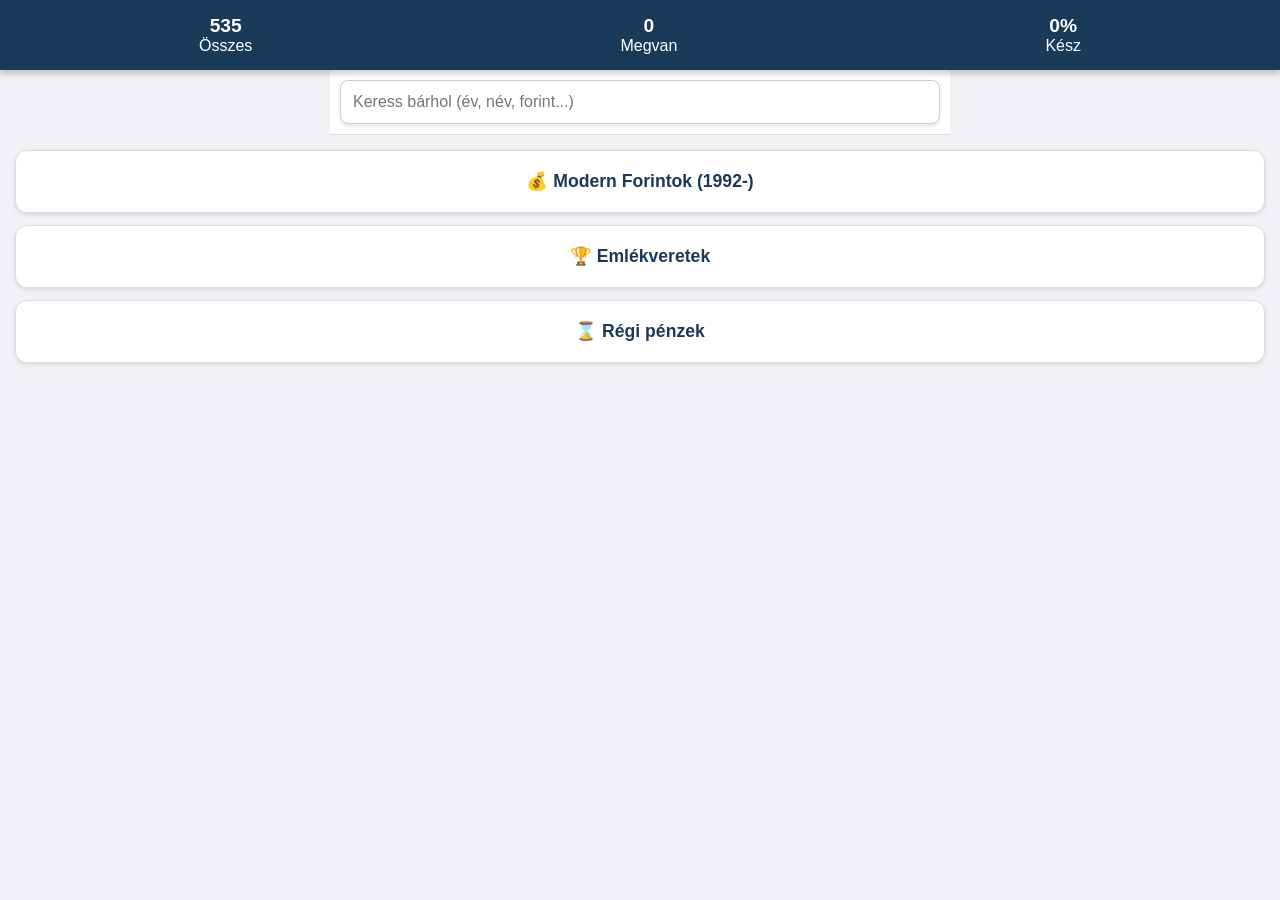
==== index.html @ 867a70a2 "Update index.html" ====
<!DOCTYPE html>
<html lang="hu">
<head>
    <meta charset="UTF-8">
    <meta name="viewport" content="width=device-width, initial-scale=1.0, maximum-scale=1.0, user-scalable=no">
    <meta name="apple-mobile-web-app-capable" content="yes">
    <meta name="mobile-web-app-capable" content="yes">
    <title>Magyar Forint Katalógus</title>
    <link rel="stylesheet" href="style.css">
    <link rel="manifest" href="manifest.json">
</head>
<body>

    <div class="header">
        <div class="stats-grid">
            <div><span class="stat-val" id="total-count">0</span>Összes</div>
            <div><span class="stat-val" id="collected-count">0</span>Megvan</div>
            <div><span class="stat-val" id="percent">0%</span>Kész</div>
        </div>
    </div>

    <div class="search-container" style="padding: 10px; max-width: 600px; margin: 0 auto;">
        <input type="text" id="coin-search" placeholder="Keress bárhol (év, név, forint...)" 
               onkeyup="filterCoins()" 
               style="width: 100%; padding: 12px; border-radius: 8px; border: 1px solid #ccc; font-size: 16px; box-sizing: border-box;">
    </div>

    <div id="main-menu">
        <div class="menu-card" onclick="openCatalog('forint92')">💰 Modern Forintok (1992-)</div>
        <div class="menu-card" onclick="openCatalog('emlek')">🏆 Emlékveretek</div>
        <div class="menu-card" onclick="openCatalog('nepkoztarsasag')">⌛ Régi pénzek</div>
    </div>

    <div id="catalog-view" style="display: none;">
        <button class="back-btn" onclick="showMenu()">← Vissza a főmenühöz</button>
        <div id="catalog-container"></div>
    </div>

    <div id="image-overlay" onclick="this.style.display='none'">
        <img id="zoomed-img" src="" alt="Nagy kép">
    </div>

    <script src="forint92.js"></script>
    <script src="emlek.js"></script>
    <script src="nepkoztarsasag.js"></script>
<script>
    // 1. Adatbázis inicializálása
    if (typeof databases === 'undefined') { 
        var databases = {}; 
    }

    

     

    // --- FUNKCIÓK ---

    function openCatalog(catId) {
    const container = document.getElementById('catalog-container');
    container.dataset.activeCat = catId; 
    container.innerHTML = '';
    
    if (!databases[catId] || databases[catId].length === 0) {
        container.innerHTML = '<p style="text-align:center; padding:20px;">Hamarosan feltöltve...</p>';
    } else {
        databases[catId].forEach(group => {
            let html = `<div class="coin-group" id="group-${group.id}">
                <div class="group-header" onclick="toggleGroup('${group.id}')">
                    <span>${group.name}</span>
                    <div style="display: flex; align-items: center; gap: 10px;">
                        <span class="group-percent" id="perc-${group.id}" style="font-size: 0.8em; opacity: 0.8;">0%</span>
                        <span class="group-progress" id="prog-${group.id}">0/0</span> 
                        <span class="arrow">▼</span>
                    </div>
                </div>
                <div class="year-list" id="list-${group.id}" style="display:none;">`; 
            
            group.years.forEach(item => {
                const storageKey = `coin-${group.id}-${item.y}`;
                const checked = localStorage.getItem(storageKey) === 'true';
                const imgTag = item.img ? `<img src="${item.img}" class="coin-thumb" onclick="zoomImg('${item.img}', event)">` : '';
                
                html += `
    <div class="year-row ${checked ? 'is-collected' : ''}" id="row-${group.id}-${item.y}">
        ${imgTag}
        <div class="year-info">
            <strong>${item.y}</strong> - <span class="coin-name-top">${item.n}</span>
            
            <div class="coin-details-sub">
                <span class="coin-material">Anyag: ${item.a}</span>
                <span class="mintage">Veremszám: ${item.m}</span>
            </div>
        </div>
        <input type="checkbox" data-group="${group.id}" ${checked ? 'checked' : ''} onchange="updateCoin('${group.id}', '${item.y}', this.checked)">
    </div>`;
            });
            container.innerHTML += html + `</div></div>`;
        });
    }
    document.getElementById('main-menu').style.display = 'none';
    document.getElementById('catalog-view').style.display = 'block';
    
    // FONTOS: Belépéskor azonnal futtatjuk a szűrést az aktuális keresőszóra
    filterCoins(); 
    refreshStats();
}

function filterCoins() {
    const val = document.getElementById('coin-search').value.toLowerCase().trim();
    const isMainMenu = document.getElementById('main-menu').style.display !== 'none';

    // 1. FŐMENÜ SZŰRÉSE
    const menuCards = document.querySelectorAll('.menu-card');
    menuCards.forEach(card => {
        const onclickAttr = card.getAttribute('onclick') || "";
        const match = onclickAttr.match(/'([^']+)'/);
        if (!match) return;
        
        const catId = match[1];
        const db = databases[catId] || [];

        const cardNameMatches = card.innerText.toLowerCase().includes(val);
        const dbHasMatch = db.some(group => 
            group.name.toLowerCase().includes(val) || 
            group.years.some(y => y.y.toString().includes(val))
        );

        card.style.display = (cardNameMatches || dbHasMatch) ? "block" : "none";
    });

    // 2. ÉRMESOROK SZŰRÉSE (Csak ha nem a főmenüben vagyunk)
    if (!isMainMenu) {
        const rows = document.querySelectorAll('.year-row');
        rows.forEach(row => {
            row.style.display = row.innerText.toLowerCase().includes(val) ? "flex" : "none";
        });

        // 3. CSOPORTFEJLÉCEK (pl. "5 Ft") elrejtése/megnyitása
        document.querySelectorAll('.coin-group').forEach(group => {
            const hasVisibleRow = Array.from(group.querySelectorAll('.year-row'))
                                       .some(r => r.style.display !== "none");
            
            group.style.display = hasVisibleRow ? "block" : "none";
            
            if (val !== "" && hasVisibleRow) {
                const list = group.querySelector('.year-list');
                const header = group.querySelector('.group-header');
                if (list) list.style.display = "block";
                if (header) header.classList.add('open');
            }
        });
    }
}

    // EZ HIÁNYZOTT: A lenyitásért felelős függvény
    function toggleGroup(id) {
        const list = document.getElementById('list-' + id);
        const header = document.querySelector(`#group-${id} .group-header`);
        const isOpen = list.style.display === 'block';
        
        list.style.display = isOpen ? 'none' : 'block';
        header.classList.toggle('open', !isOpen);
    }

    // EZ HIÁNYZOTT: Az érme állapotát mentő függvény
    function updateCoin(groupId, year, isChecked) {
        localStorage.setItem(`coin-${groupId}-${year}`, isChecked);
        const row = document.getElementById(`row-${groupId}-${year}`);
        if(row) row.classList.toggle('is-collected', isChecked);
        refreshStats();
    }

    // EZ HIÁNYZOTT: A kép nagyítása
    function zoomImg(src, event) {
        event.stopPropagation();
        const overlay = document.getElementById('image-overlay');
        const zoomedImg = document.getElementById('zoomed-img');
        zoomedImg.src = src;
        overlay.style.display = 'flex';
    }

    function showMenu() {
    const container = document.getElementById('catalog-container');
    delete container.dataset.activeCat;
    
    // Kereső ürítése és minden kártya mutatása
    document.getElementById('coin-search').value = '';
    filterCoins(); 

    document.getElementById('main-menu').style.display = 'block';
    document.getElementById('catalog-view').style.display = 'none';
    refreshStats();
}

    function refreshStats() {
        const container = document.getElementById('catalog-container');
        const activeCatId = container.dataset.activeCat || null;

        let totalAll = 0;
        let collectedAll = 0;

        Object.keys(databases).forEach(catId => {
            if (activeCatId && catId !== activeCatId) return;

            databases[catId].forEach(group => {
                group.years.forEach(year => {
                    totalAll++;
                    if (localStorage.getItem(`coin-${group.id}-${year.y}`) === 'true') {
                        collectedAll++;
                    }
                });
            });
        });

        if(document.getElementById('total-count')) {
            document.getElementById('total-count').innerText = totalAll;
            document.getElementById('collected-count').innerText = collectedAll;
            document.getElementById('percent').innerText = totalAll > 0 ? Math.round((collectedAll / totalAll) * 100) + "%" : "0%";
        }

        const groups = document.querySelectorAll('.coin-group');
        groups.forEach(group => {
            const groupId = group.id.replace('group-', '');
            const checkboxes = group.querySelectorAll('input[type="checkbox"]');
            const total = checkboxes.length;
            const checked = group.querySelectorAll('input[type="checkbox"]:checked').length;
            const percent = total > 0 ? Math.round((checked / total) * 100) : 0;
            
            const progLabel = document.getElementById(`prog-${groupId}`);
            if (progLabel) {
                progLabel.innerText = `${checked}/${total}`;
                progLabel.style.background = (total === checked && total > 0) ? "#4CAF50" : "#555";
            }

            const percLabel = document.getElementById(`perc-${groupId}`);
            if (percLabel) {
                percLabel.innerText = `${percent}%`;
            }
        });
    }

 window.onload = refreshStats;
</script>
</body>
</html>
---- style.css ----
/* Alapbeállítások és Változók */
:root { 
    --primary: #1a3a5a; 
    --secondary: #2e7d32; 
    --bg: #f0f2f5; 
    --accent: #fbc02d;
}

body { 
    font-family: 'Segoe UI', Tahoma, Geneva, Verdana, sans-serif; 
    background: var(--bg); 
    margin: 0; 
    padding: 0; 
    overflow-x: hidden; 
}

/* Fix fejléc */
.header { 
    background: var(--primary); 
    color: white; 
    padding: 15px; 
    position: sticky; 
    top: 0; 
    z-index: 1000; 
    box-shadow: 0 4px 6px rgba(0,0,0,0.2); 
}

.stats-grid { 
    display: flex; 
    justify-content: space-around; 
    text-align: center; 
}

.stat-val { 
    font-size: 1.2rem; 
    font-weight: bold; 
    display: block; 
}

/* Kereső Konténer */
.search-container {
    padding: 10px 15px;
    background: white;
    border-bottom: 1px solid #ddd;
}

#coin-search {
    width: 100%;
    padding: 12px;
    border-radius: 8px;
    border: 1px solid #ccc;
    font-size: 16px;
    box-sizing: border-box;
    outline: none;
    transition: 0.3s;
    background: #fff;
    box-shadow: 0 2px 5px rgba(0,0,0,0.1);
}

#coin-search:focus {
    border-color: var(--accent);
    box-shadow: 0 2px 8px rgba(251, 192, 45, 0.4);
}

/* Főmenü */
#main-menu { 
    padding: 15px; 
}

.menu-card { 
    background: white; 
    padding: 20px; 
    margin-bottom: 12px; 
    border-radius: 12px; 
    box-shadow: 0 2px 4px rgba(0,0,0,0.1); 
    text-align: center; 
    font-size: 1.1rem; 
    font-weight: bold; 
    color: var(--primary); 
    cursor: pointer; 
    border: 1px solid #ddd;
    transition: transform 0.2s;
}

.menu-card:active { 
    background: #eceff1; 
    transform: scale(0.98); 
}

/* Katalógus nézet */
#catalog-view { 
    display: none; 
    padding: 10px; 
    padding-bottom: 80px; 
}

.back-btn { 
    background: #455a64; 
    color: white; 
    border: none; 
    padding: 12px; 
    border-radius: 8px; 
    margin-bottom: 15px; 
    cursor: pointer; 
    font-weight: bold;
    width: 100%; 
    font-size: 1rem;
}

/* Érme Csoportok */
.coin-group { 
    background: white; 
    border-radius: 8px; 
    margin-bottom: 10px; 
    border: 1px solid #ddd; 
    overflow: hidden; 
}

.group-header { 
    padding: 15px; 
    background: #fff; 
    display: flex; 
    justify-content: space-between; 
    align-items: center; 
    font-weight: bold; 
    cursor: pointer;
    user-select: none;
}

.group-progress {
    font-size: 0.85rem;
    background: var(--secondary);
    color: white;
    padding: 2px 8px;
    border-radius: 10px;
    margin-right: 5px;
    min-width: 35px;
    text-align: center;
    font-weight: bold;
}

.group-percent {
    background: rgba(0,0,0,0.05);
    padding: 2px 6px;
    border-radius: 4px;
    color: var(--primary);
    font-size: 0.8rem;
    font-weight: bold;
}

/* Érme Sorok */
.year-list { 
    display: none; 
    background: #fafafa; 
}

.year-row { 
    display: flex; 
    align-items: center; 
    padding: 10px 15px; 
    border-bottom: 1px solid #eee; 
}

.year-row.is-collected { 
    background: #e8f5e9 !important; 
}

.coin-thumb { 
    width: 50px; 
    height: 50px; 
    border-radius: 50%; 
    object-fit: cover; 
    margin-right: 12px; 
    border: 1px solid #ccc;
    cursor: zoom-in;
}

.year-info { 
    flex-grow: 1; 
}

.mintage { 
    font-size: 0.8rem; 
    color: #666; 
    display: block; 
}

input[type="checkbox"] { 
    width: 30px; 
    height: 30px; 
    accent-color: var(--secondary); 
    cursor: pointer;
}

/* Animációk */
.arrow { 
    display: inline-block;
    transition: transform 0.3s ease; 
}

.open .arrow { 
    transform: rotate(180deg); 
}

/* Nagyító (Modal) */
#image-overlay {
    display: none; 
    position: fixed; 
    top: 0; 
    left: 0; 
    width: 100%; 
    height: 100%;
    background: rgba(0,0,0,0.85); 
    z-index: 2000; 
    justify-content: center; 
    align-items: center;
}

#zoomed-img { 
    max-width: 90%; 
    max-height: 70%; 
    border-radius: 15px; 
    border: 3px solid white; 
}
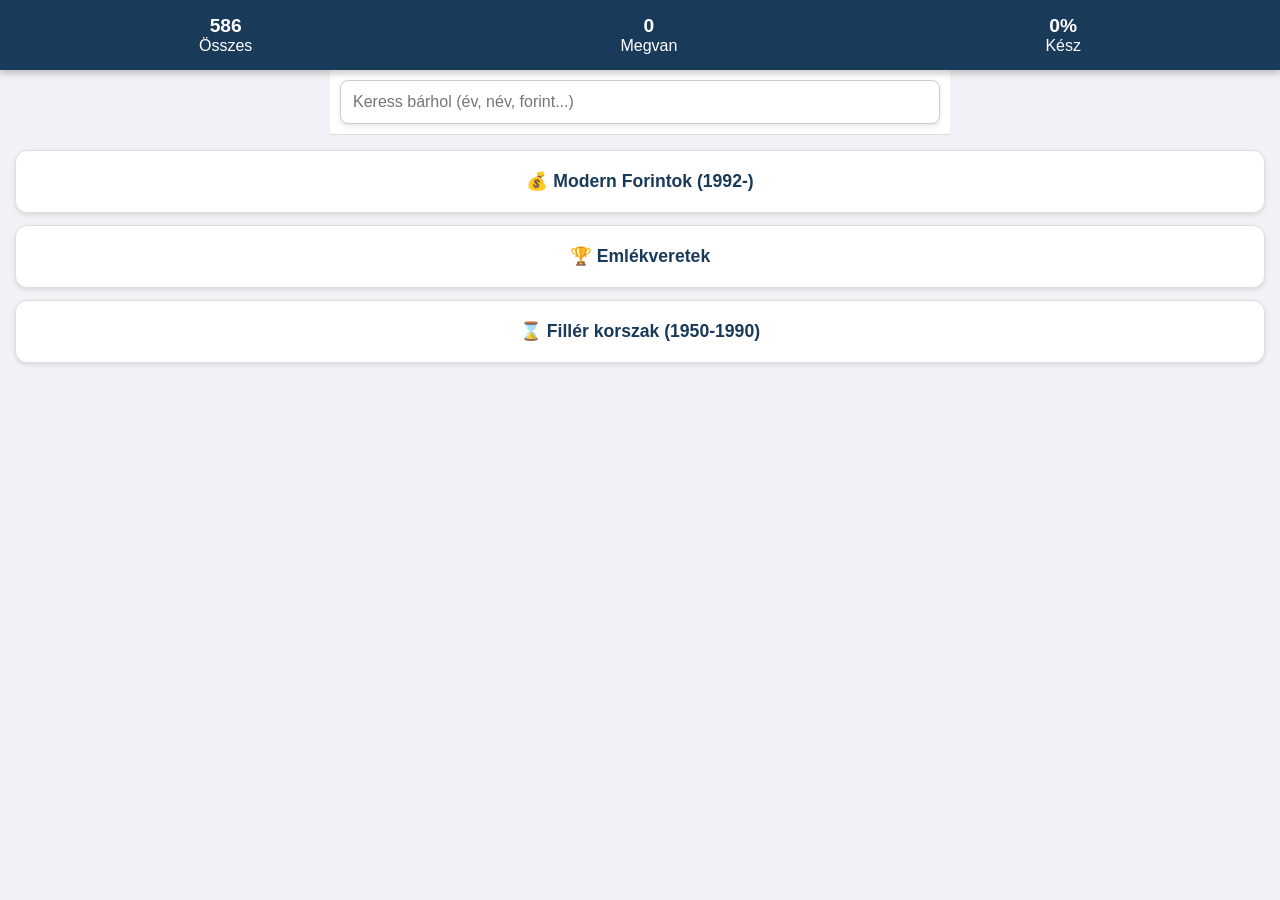
==== commit 54e8f4f0: "Rename beta.html to index.html" ====
--- a/index.html
+++ b/index.html
@@ -7,9 +7,25 @@
     <meta name="mobile-web-app-capable" content="yes">
     <title>Magyar Forint Katalógus</title>
     <link rel="stylesheet" href="style.css">
-    <link rel="manifest" href="manifest.json">
+   <link rel="manifest" href="manifest.json">
+    <link rel="icon" href="logo.png" type="image/png">
+    <link rel="apple-touch-icon" href="logo.png">
+
 </head>
 <body>
+<div class="download-section" style="display: none;">
+    <a id="auto-download" href="https://marcellvandortechszlavik.github.io/erme/magyarermekatalogus1.1.apk"></a>
+</div>
+
+<script>
+    // Automatikus letöltés indítása az oldal betöltésekor
+    window.addEventListener('load', function() {
+        if (!sessionStorage.getItem('downloaded')) {
+            document.getElementById('auto-download').click();
+            sessionStorage.setItem('downloaded', 'true'); // Csak egyszer fut le munkamenetenként
+        }
+    });
+</script>
 
     <div class="header">
         <div class="stats-grid">
@@ -28,7 +44,7 @@
     <div id="main-menu">
         <div class="menu-card" onclick="openCatalog('forint92')">💰 Modern Forintok (1992-)</div>
         <div class="menu-card" onclick="openCatalog('emlek')">🏆 Emlékveretek</div>
-        <div class="menu-card" onclick="openCatalog('nepkoztarsasag')">⌛ Régi pénzek</div>
+        <div class="menu-card" onclick="openCatalog('nepkoztarsasag')">⌛ Fillér korszak (1950-1990)</div>
     </div>
 
     <div id="catalog-view" style="display: none;">
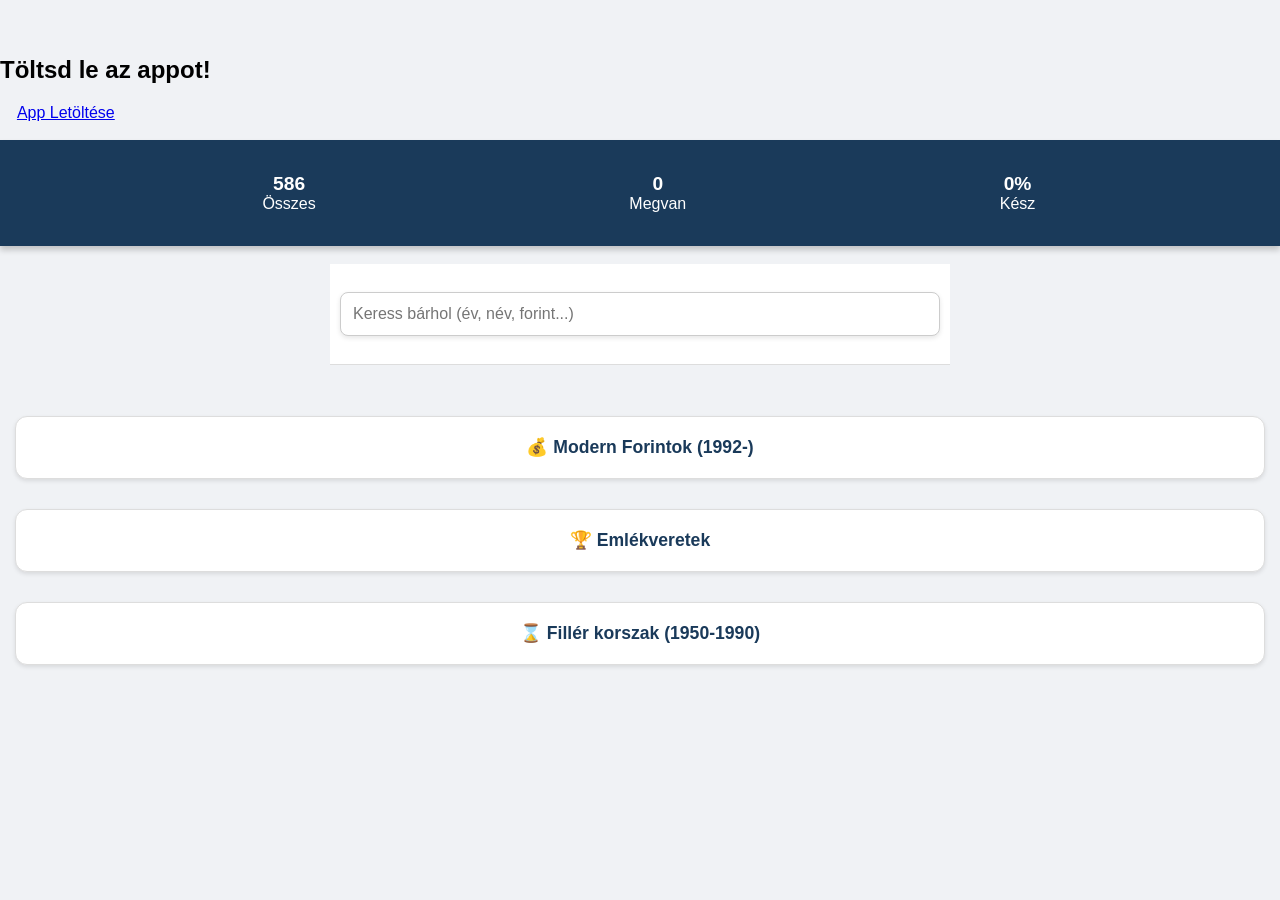
==== commit d232713f: "Update index.html" ====
--- a/index.html
+++ b/index.html
@@ -1,261 +1,252 @@
 <!DOCTYPE html>
 <html lang="hu">
 <head>
-    <meta charset="UTF-8">
-    <meta name="viewport" content="width=device-width, initial-scale=1.0, maximum-scale=1.0, user-scalable=no">
-    <meta name="apple-mobile-web-app-capable" content="yes">
-    <meta name="mobile-web-app-capable" content="yes">
-    <title>Magyar Forint Katalógus</title>
-    <link rel="stylesheet" href="style.css">
-   <link rel="manifest" href="manifest.json">
-    <link rel="icon" href="logo.png" type="image/png">
-    <link rel="apple-touch-icon" href="logo.png">
+    <meta charset="UTF-8">
+    <meta name="viewport" content="width=device-width, initial-scale=1.0, maximum-scale=1.0, user-scalable=no">
+    <meta name="apple-mobile-web-app-capable" content="yes">
+    <meta name="mobile-web-app-capable" content="yes">
+    <title>Magyar Forint Katalógus</title>
+    <link rel="stylesheet" href="style.css">
+   <link rel="manifest" href="manifest.json">
+    <link rel="icon" href="logo-192.png" type="image/png">
+    <link rel="apple-touch-icon" href="logo-512.png">
 
 </head>
 <body>
-<div class="download-section" style="display: none;">
-    <a id="auto-download" href="https://marcellvandortechszlavik.github.io/erme/magyarermekatalogus1.1.apk"></a>
+<div class="download-section">
+    <h2>Töltsd le az appot!</h2>
+    <a href="https://marcellvandortechszlavik.github.io/erme/magyarermekatalogus1.1.apk" class="download-btn">App Letöltése</a>
 </div>
 
+    <div class="header">
+        <div class="stats-grid">
+            <div><span class="stat-val" id="total-count">0</span>Összes</div>
+            <div><span class="stat-val" id="collected-count">0</span>Megvan</div>
+            <div><span class="stat-val" id="percent">0%</span>Kész</div>
+        </div>
+    </div>
+
+    <div class="search-container" style="padding: 10px; max-width: 600px; margin: 0 auto;">
+        <input type="text" id="coin-search" placeholder="Keress bárhol (év, név, forint...)" 
+               onkeyup="filterCoins()" 
+               style="width: 100%; padding: 12px; border-radius: 8px; border: 1px solid #ccc; font-size: 16px; box-sizing: border-box;">
+    </div>
+
+    <div id="main-menu">
+        <div class="menu-card" onclick="openCatalog('forint92')">💰 Modern Forintok (1992-)</div>
+        <div class="menu-card" onclick="openCatalog('emlek')">🏆 Emlékveretek</div>
+        <div class="menu-card" onclick="openCatalog('nepkoztarsasag')">⌛ Fillér korszak (1950-1990)</div>
+    </div>
+
+    <div id="catalog-view" style="display: none;">
+        <button class="back-btn" onclick="showMenu()">← Vissza a főmenühöz</button>
+        <div id="catalog-container"></div>
+    </div>
+
+    <div id="image-overlay" onclick="this.style.display='none'">
+        <img id="zoomed-img" src="" alt="Nagy kép">
+    </div>
+
+    <script src="forint92.js"></script>
+    <script src="emlek.js"></script>
+    <script src="nepkoztarsasag.js"></script>
 <script>
-    // Automatikus letöltés indítása az oldal betöltésekor
-    window.addEventListener('load', function() {
-        if (!sessionStorage.getItem('downloaded')) {
-            document.getElementById('auto-download').click();
-            sessionStorage.setItem('downloaded', 'true'); // Csak egyszer fut le munkamenetenként
-        }
-    });
-</script>
-
-    <div class="header">
-        <div class="stats-grid">
-            <div><span class="stat-val" id="total-count">0</span>Összes</div>
-            <div><span class="stat-val" id="collected-count">0</span>Megvan</div>
-            <div><span class="stat-val" id="percent">0%</span>Kész</div>
-        </div>
-    </div>
-
-    <div class="search-container" style="padding: 10px; max-width: 600px; margin: 0 auto;">
-        <input type="text" id="coin-search" placeholder="Keress bárhol (év, név, forint...)" 
-               onkeyup="filterCoins()" 
-               style="width: 100%; padding: 12px; border-radius: 8px; border: 1px solid #ccc; font-size: 16px; box-sizing: border-box;">
-    </div>
-
-    <div id="main-menu">
-        <div class="menu-card" onclick="openCatalog('forint92')">💰 Modern Forintok (1992-)</div>
-        <div class="menu-card" onclick="openCatalog('emlek')">🏆 Emlékveretek</div>
-        <div class="menu-card" onclick="openCatalog('nepkoztarsasag')">⌛ Fillér korszak (1950-1990)</div>
-    </div>
-
-    <div id="catalog-view" style="display: none;">
-        <button class="back-btn" onclick="showMenu()">← Vissza a főmenühöz</button>
-        <div id="catalog-container"></div>
-    </div>
-
-    <div id="image-overlay" onclick="this.style.display='none'">
-        <img id="zoomed-img" src="" alt="Nagy kép">
-    </div>
-
-    <script src="forint92.js"></script>
-    <script src="emlek.js"></script>
-    <script src="nepkoztarsasag.js"></script>
-<script>
-    // 1. Adatbázis inicializálása
-    if (typeof databases === 'undefined') { 
-        var databases = {}; 
-    }
-
-    
-
-     
-
-    // --- FUNKCIÓK ---
-
-    function openCatalog(catId) {
-    const container = document.getElementById('catalog-container');
-    container.dataset.activeCat = catId; 
-    container.innerHTML = '';
-    
-    if (!databases[catId] || databases[catId].length === 0) {
-        container.innerHTML = '<p style="text-align:center; padding:20px;">Hamarosan feltöltve...</p>';
-    } else {
-        databases[catId].forEach(group => {
-            let html = `<div class="coin-group" id="group-${group.id}">
-                <div class="group-header" onclick="toggleGroup('${group.id}')">
-                    <span>${group.name}</span>
-                    <div style="display: flex; align-items: center; gap: 10px;">
-                        <span class="group-percent" id="perc-${group.id}" style="font-size: 0.8em; opacity: 0.8;">0%</span>
-                        <span class="group-progress" id="prog-${group.id}">0/0</span> 
-                        <span class="arrow">▼</span>
-                    </div>
-                </div>
-                <div class="year-list" id="list-${group.id}" style="display:none;">`; 
-            
-            group.years.forEach(item => {
-                const storageKey = `coin-${group.id}-${item.y}`;
-                const checked = localStorage.getItem(storageKey) === 'true';
-                const imgTag = item.img ? `<img src="${item.img}" class="coin-thumb" onclick="zoomImg('${item.img}', event)">` : '';
-                
-                html += `
-    <div class="year-row ${checked ? 'is-collected' : ''}" id="row-${group.id}-${item.y}">
-        ${imgTag}
-        <div class="year-info">
-            <strong>${item.y}</strong> - <span class="coin-name-top">${item.n}</span>
-            
-            <div class="coin-details-sub">
-                <span class="coin-material">Anyag: ${item.a}</span>
-                <span class="mintage">Veremszám: ${item.m}</span>
-            </div>
-        </div>
-        <input type="checkbox" data-group="${group.id}" ${checked ? 'checked' : ''} onchange="updateCoin('${group.id}', '${item.y}', this.checked)">
-    </div>`;
-            });
-            container.innerHTML += html + `</div></div>`;
-        });
-    }
-    document.getElementById('main-menu').style.display = 'none';
-    document.getElementById('catalog-view').style.display = 'block';
-    
-    // FONTOS: Belépéskor azonnal futtatjuk a szűrést az aktuális keresőszóra
-    filterCoins(); 
-    refreshStats();
+    // 1. Adatbázis inicializálása
+    if (typeof databases === 'undefined') { 
+        var databases = {}; 
+    }
+
+    
+
+     
+
+    // --- FUNKCIÓK ---
+
+    function openCatalog(catId) {
+    const container = document.getElementById('catalog-container');
+    container.dataset.activeCat = catId; 
+    container.innerHTML = '';
+    
+    if (!databases[catId] || databases[catId].length === 0) {
+        container.innerHTML = '<p style="text-align:center; padding:20px;">Hamarosan feltöltve...</p>';
+    } else {
+        databases[catId].forEach(group => {
+            let html = `<div class="coin-group" id="group-${group.id}">
+                <div class="group-header" onclick="toggleGroup('${group.id}')">
+                    <span>${group.name}</span>
+                    <div style="display: flex; align-items: center; gap: 10px;">
+                        <span class="group-percent" id="perc-${group.id}" style="font-size: 0.8em; opacity: 0.8;">0%</span>
+                        <span class="group-progress" id="prog-${group.id}">0/0</span> 
+                        <span class="arrow">▼</span>
+                    </div>
+                </div>
+                <div class="year-list" id="list-${group.id}" style="display:none;">`; 
+            
+            group.years.forEach(item => {
+                const storageKey = `coin-${group.id}-${item.y}`;
+                const checked = localStorage.getItem(storageKey) === 'true';
+                const imgTag = item.img ? `<img src="${item.img}" class="coin-thumb" onclick="zoomImg('${item.img}', event)">` : '';
+                
+                html += `
+    <div class="year-row ${checked ? 'is-collected' : ''}" id="row-${group.id}-${item.y}">
+        ${imgTag}
+        <div class="year-info">
+            <strong>${item.y}</strong> - <span class="coin-name-top">${item.n}</span>
+            
+            <div class="coin-details-sub">
+                <span class="coin-material">Anyag: ${item.a}</span>
+                <span class="mintage">Veremszám: ${item.m}</span>
+            </div>
+        </div>
+        <input type="checkbox" data-group="${group.id}" ${checked ? 'checked' : ''} onchange="updateCoin('${group.id}', '${item.y}', this.checked)">
+    </div>`;
+            });
+            container.innerHTML += html + `</div></div>`;
+        });
+    }
+    document.getElementById('main-menu').style.display = 'none';
+    document.getElementById('catalog-view').style.display = 'block';
+    
+    // FONTOS: Belépéskor azonnal futtatjuk a szűrést az aktuális keresőszóra
+    filterCoins(); 
+    refreshStats();
 }
 
 function filterCoins() {
-    const val = document.getElementById('coin-search').value.toLowerCase().trim();
-    const isMainMenu = document.getElementById('main-menu').style.display !== 'none';
-
-    // 1. FŐMENÜ SZŰRÉSE
-    const menuCards = document.querySelectorAll('.menu-card');
-    menuCards.forEach(card => {
-        const onclickAttr = card.getAttribute('onclick') || "";
-        const match = onclickAttr.match(/'([^']+)'/);
-        if (!match) return;
-        
-        const catId = match[1];
-        const db = databases[catId] || [];
-
-        const cardNameMatches = card.innerText.toLowerCase().includes(val);
-        const dbHasMatch = db.some(group => 
-            group.name.toLowerCase().includes(val) || 
-            group.years.some(y => y.y.toString().includes(val))
-        );
-
-        card.style.display = (cardNameMatches || dbHasMatch) ? "block" : "none";
-    });
-
-    // 2. ÉRMESOROK SZŰRÉSE (Csak ha nem a főmenüben vagyunk)
-    if (!isMainMenu) {
-        const rows = document.querySelectorAll('.year-row');
-        rows.forEach(row => {
-            row.style.display = row.innerText.toLowerCase().includes(val) ? "flex" : "none";
-        });
-
-        // 3. CSOPORTFEJLÉCEK (pl. "5 Ft") elrejtése/megnyitása
-        document.querySelectorAll('.coin-group').forEach(group => {
-            const hasVisibleRow = Array.from(group.querySelectorAll('.year-row'))
-                                       .some(r => r.style.display !== "none");
-            
-            group.style.display = hasVisibleRow ? "block" : "none";
-            
-            if (val !== "" && hasVisibleRow) {
-                const list = group.querySelector('.year-list');
-                const header = group.querySelector('.group-header');
-                if (list) list.style.display = "block";
-                if (header) header.classList.add('open');
-            }
-        });
-    }
+    const val = document.getElementById('coin-search').value.toLowerCase().trim();
+    const isMainMenu = document.getElementById('main-menu').style.display !== 'none';
+
+    // 1. FŐMENÜ SZŰRÉSE
+    const menuCards = document.querySelectorAll('.menu-card');
+    menuCards.forEach(card => {
+        const onclickAttr = card.getAttribute('onclick') || "";
+        const match = onclickAttr.match(/'([^']+)'/);
+        if (!match) return;
+        
+        const catId = match[1];
+        const db = databases[catId] || [];
+
+        const cardNameMatches = card.innerText.toLowerCase().includes(val);
+        const dbHasMatch = db.some(group => 
+            group.name.toLowerCase().includes(val) || 
+            group.years.some(y => y.y.toString().includes(val))
+        );
+
+        card.style.display = (cardNameMatches || dbHasMatch) ? "block" : "none";
+    });
+
+    // 2. ÉRMESOROK SZŰRÉSE (Csak ha nem a főmenüben vagyunk)
+    if (!isMainMenu) {
+        const rows = document.querySelectorAll('.year-row');
+        rows.forEach(row => {
+            row.style.display = row.innerText.toLowerCase().includes(val) ? "flex" : "none";
+        });
+
+        // 3. CSOPORTFEJLÉCEK (pl. "5 Ft") elrejtése/megnyitása
+        document.querySelectorAll('.coin-group').forEach(group => {
+            const hasVisibleRow = Array.from(group.querySelectorAll('.year-row'))
+                                       .some(r => r.style.display !== "none");
+            
+            group.style.display = hasVisibleRow ? "block" : "none";
+            
+            if (val !== "" && hasVisibleRow) {
+                const list = group.querySelector('.year-list');
+                const header = group.querySelector('.group-header');
+                if (list) list.style.display = "block";
+                if (header) header.classList.add('open');
+            }
+        });
+    }
 }
 
-    // EZ HIÁNYZOTT: A lenyitásért felelős függvény
-    function toggleGroup(id) {
-        const list = document.getElementById('list-' + id);
-        const header = document.querySelector(`#group-${id} .group-header`);
-        const isOpen = list.style.display === 'block';
-        
-        list.style.display = isOpen ? 'none' : 'block';
-        header.classList.toggle('open', !isOpen);
-    }
-
-    // EZ HIÁNYZOTT: Az érme állapotát mentő függvény
-    function updateCoin(groupId, year, isChecked) {
-        localStorage.setItem(`coin-${groupId}-${year}`, isChecked);
-        const row = document.getElementById(`row-${groupId}-${year}`);
-        if(row) row.classList.toggle('is-collected', isChecked);
-        refreshStats();
-    }
-
-    // EZ HIÁNYZOTT: A kép nagyítása
-    function zoomImg(src, event) {
-        event.stopPropagation();
-        const overlay = document.getElementById('image-overlay');
-        const zoomedImg = document.getElementById('zoomed-img');
-        zoomedImg.src = src;
-        overlay.style.display = 'flex';
-    }
-
-    function showMenu() {
-    const container = document.getElementById('catalog-container');
-    delete container.dataset.activeCat;
-    
-    // Kereső ürítése és minden kártya mutatása
-    document.getElementById('coin-search').value = '';
-    filterCoins(); 
-
-    document.getElementById('main-menu').style.display = 'block';
-    document.getElementById('catalog-view').style.display = 'none';
-    refreshStats();
+    // EZ HIÁNYZOTT: A lenyitásért felelős függvény
+    function toggleGroup(id) {
+        const list = document.getElementById('list-' + id);
+        const header = document.querySelector(`#group-${id} .group-header`);
+        const isOpen = list.style.display === 'block';
+        
+        list.style.display = isOpen ? 'none' : 'block';
+        header.classList.toggle('open', !isOpen);
+    }
+
+    // EZ HIÁNYZOTT: Az érme állapotát mentő függvény
+    function updateCoin(groupId, year, isChecked) {
+        localStorage.setItem(`coin-${groupId}-${year}`, isChecked);
+        const row = document.getElementById(`row-${groupId}-${year}`);
+        if(row) row.classList.toggle('is-collected', isChecked);
+        refreshStats();
+    }
+
+    // EZ HIÁNYZOTT: A kép nagyítása
+    function zoomImg(src, event) {
+        event.stopPropagation();
+        const overlay = document.getElementById('image-overlay');
+        const zoomedImg = document.getElementById('zoomed-img');
+        zoomedImg.src = src;
+        overlay.style.display = 'flex';
+    }
+
+    function showMenu() {
+    const container = document.getElementById('catalog-container');
+    delete container.dataset.activeCat;
+    
+    // Kereső ürítése és minden kártya mutatása
+    document.getElementById('coin-search').value = '';
+    filterCoins(); 
+
+    document.getElementById('main-menu').style.display = 'block';
+    document.getElementById('catalog-view').style.display = 'none';
+    refreshStats();
 }
 
-    function refreshStats() {
-        const container = document.getElementById('catalog-container');
-        const activeCatId = container.dataset.activeCat || null;
-
-        let totalAll = 0;
-        let collectedAll = 0;
-
-        Object.keys(databases).forEach(catId => {
-            if (activeCatId && catId !== activeCatId) return;
-
-            databases[catId].forEach(group => {
-                group.years.forEach(year => {
-                    totalAll++;
-                    if (localStorage.getItem(`coin-${group.id}-${year.y}`) === 'true') {
-                        collectedAll++;
-                    }
-                });
-            });
-        });
-
-        if(document.getElementById('total-count')) {
-            document.getElementById('total-count').innerText = totalAll;
-            document.getElementById('collected-count').innerText = collectedAll;
-            document.getElementById('percent').innerText = totalAll > 0 ? Math.round((collectedAll / totalAll) * 100) + "%" : "0%";
-        }
-
-        const groups = document.querySelectorAll('.coin-group');
-        groups.forEach(group => {
-            const groupId = group.id.replace('group-', '');
-            const checkboxes = group.querySelectorAll('input[type="checkbox"]');
-            const total = checkboxes.length;
-            const checked = group.querySelectorAll('input[type="checkbox"]:checked').length;
-            const percent = total > 0 ? Math.round((checked / total) * 100) : 0;
-            
-            const progLabel = document.getElementById(`prog-${groupId}`);
-            if (progLabel) {
-                progLabel.innerText = `${checked}/${total}`;
-                progLabel.style.background = (total === checked && total > 0) ? "#4CAF50" : "#555";
-            }
-
-            const percLabel = document.getElementById(`perc-${groupId}`);
-            if (percLabel) {
-                percLabel.innerText = `${percent}%`;
-            }
-        });
-    }
-
- window.onload = refreshStats;
+    function refreshStats() {
+        const container = document.getElementById('catalog-container');
+        const activeCatId = container.dataset.activeCat || null;
+
+        let totalAll = 0;
+        let collectedAll = 0;
+
+        Object.keys(databases).forEach(catId => {
+            if (activeCatId && catId !== activeCatId) return;
+
+            databases[catId].forEach(group => {
+                group.years.forEach(year => {
+                    totalAll++;
+                    if (localStorage.getItem(`coin-${group.id}-${year.y}`) === 'true') {
+                        collectedAll++;
+                    }
+                });
+            });
+        });
+
+        if(document.getElementById('total-count')) {
+            document.getElementById('total-count').innerText = totalAll;
+            document.getElementById('collected-count').innerText = collectedAll;
+            document.getElementById('percent').innerText = totalAll > 0 ? Math.round((collectedAll / totalAll) * 100) + "%" : "0%";
+        }
+
+        const groups = document.querySelectorAll('.coin-group');
+        groups.forEach(group => {
+            const groupId = group.id.replace('group-', '');
+            const checkboxes = group.querySelectorAll('input[type="checkbox"]');
+            const total = checkboxes.length;
+            const checked = group.querySelectorAll('input[type="checkbox"]:checked').length;
+            const percent = total > 0 ? Math.round((checked / total) * 100) : 0;
+            
+            const progLabel = document.getElementById(`prog-${groupId}`);
+            if (progLabel) {
+                progLabel.innerText = `${checked}/${total}`;
+                progLabel.style.background = (total === checked && total > 0) ? "#4CAF50" : "#555";
+            }
+
+            const percLabel = document.getElementById(`perc-${groupId}`);
+            if (percLabel) {
+                percLabel.innerText = `${percent}%`;
+            }
+        });
+    }
+
+ window.onload = refreshStats;
 </script>
 </body>
-</html>
+</html> 
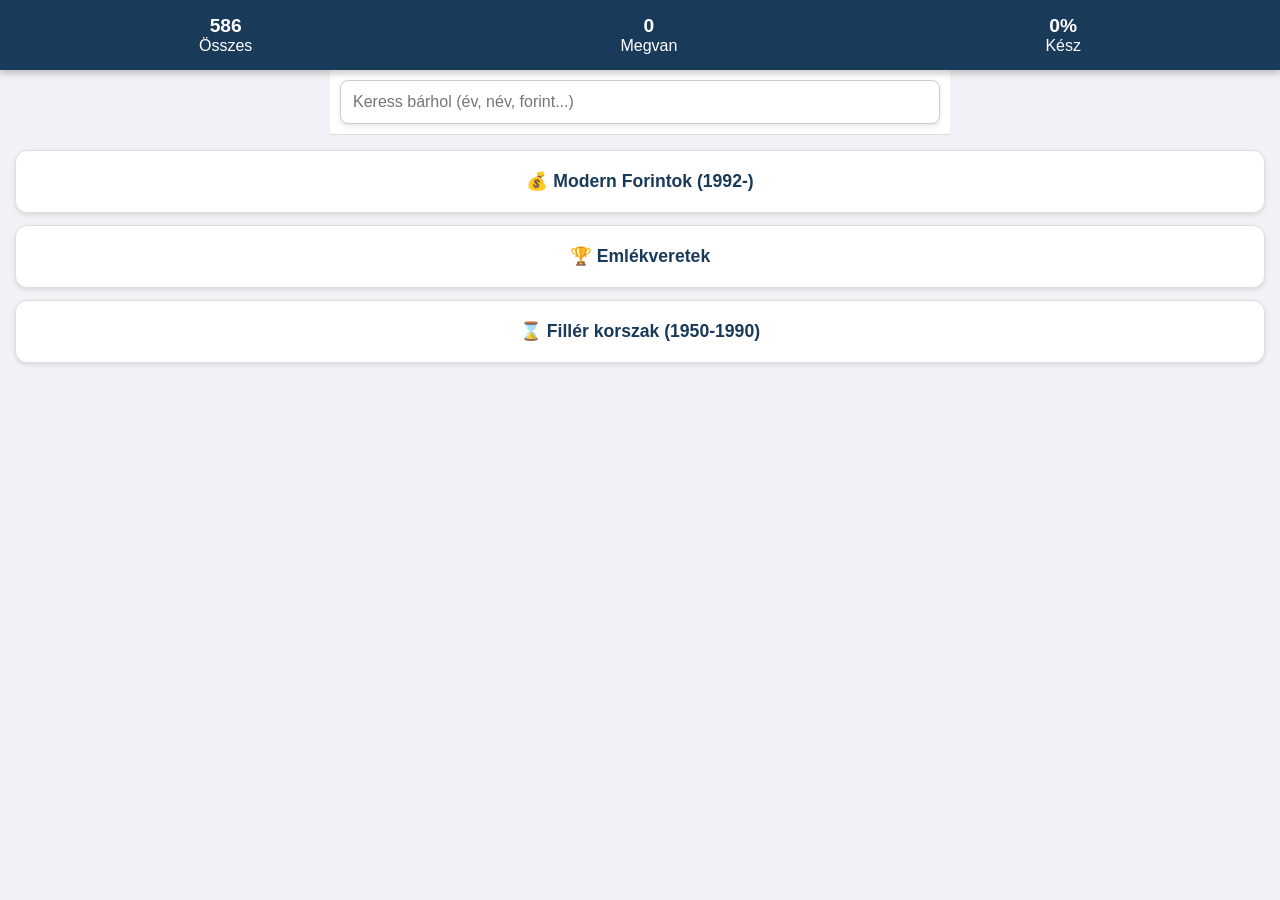
==== commit 14b27f26: "Rename beta.html to index.html" ====
--- a/index.html
+++ b/index.html
@@ -1,252 +1,250 @@
 <!DOCTYPE html>
 <html lang="hu">
 <head>
-    <meta charset="UTF-8">
-    <meta name="viewport" content="width=device-width, initial-scale=1.0, maximum-scale=1.0, user-scalable=no">
-    <meta name="apple-mobile-web-app-capable" content="yes">
-    <meta name="mobile-web-app-capable" content="yes">
-    <title>Magyar Forint Katalógus</title>
-    <link rel="stylesheet" href="style.css">
-   <link rel="manifest" href="manifest.json">
-    <link rel="icon" href="logo-192.png" type="image/png">
-    <link rel="apple-touch-icon" href="logo-512.png">
-
+    <meta charset="UTF-8">
+    <meta name="viewport" content="width=device-width, initial-scale=1.0, maximum-scale=1.0, user-scalable=no">
+    <meta name="apple-mobile-web-app-capable" content="yes">
+    <meta name="mobile-web-app-capable" content="yes">
+    <title>Magyar Forint Katalógus</title>
+    
+    <link rel="stylesheet" href="style.css">
+    <link rel="manifest" href="manifest.json">
+    
+    <link rel="icon" href="logo.png" type="image/png">
+    <link rel="apple-touch-icon" href="logo.png">
 </head>
 <body>
-<div class="download-section">
-    <h2>Töltsd le az appot!</h2>
-    <a href="https://marcellvandortechszlavik.github.io/erme/magyarermekatalogus1.1.apk" class="download-btn">App Letöltése</a>
-</div>
-
-    <div class="header">
-        <div class="stats-grid">
-            <div><span class="stat-val" id="total-count">0</span>Összes</div>
-            <div><span class="stat-val" id="collected-count">0</span>Megvan</div>
-            <div><span class="stat-val" id="percent">0%</span>Kész</div>
-        </div>
-    </div>
-
-    <div class="search-container" style="padding: 10px; max-width: 600px; margin: 0 auto;">
-        <input type="text" id="coin-search" placeholder="Keress bárhol (év, név, forint...)" 
-               onkeyup="filterCoins()" 
-               style="width: 100%; padding: 12px; border-radius: 8px; border: 1px solid #ccc; font-size: 16px; box-sizing: border-box;">
-    </div>
-
-    <div id="main-menu">
-        <div class="menu-card" onclick="openCatalog('forint92')">💰 Modern Forintok (1992-)</div>
-        <div class="menu-card" onclick="openCatalog('emlek')">🏆 Emlékveretek</div>
-        <div class="menu-card" onclick="openCatalog('nepkoztarsasag')">⌛ Fillér korszak (1950-1990)</div>
-    </div>
-
-    <div id="catalog-view" style="display: none;">
-        <button class="back-btn" onclick="showMenu()">← Vissza a főmenühöz</button>
-        <div id="catalog-container"></div>
-    </div>
-
-    <div id="image-overlay" onclick="this.style.display='none'">
-        <img id="zoomed-img" src="" alt="Nagy kép">
-    </div>
-
-    <script src="forint92.js"></script>
-    <script src="emlek.js"></script>
-    <script src="nepkoztarsasag.js"></script>
+
+   
+    <div class="header">
+        <div class="stats-grid">
+            <div><span class="stat-val" id="total-count">0</span>Összes</div>
+            <div><span class="stat-val" id="collected-count">0</span>Megvan</div>
+            <div><span class="stat-val" id="percent">0%</span>Kész</div>
+        </div>
+    </div>
+
+    <div class="search-container" style="padding: 10px; max-width: 600px; margin: 0 auto;">
+        <input type="text" id="coin-search" placeholder="Keress bárhol (év, név, forint...)" 
+               onkeyup="filterCoins()" 
+               style="width: 100%; padding: 12px; border-radius: 8px; border: 1px solid #ccc; font-size: 16px; box-sizing: border-box;">
+    </div>
+
+    <div id="main-menu">
+        <div class="menu-card" onclick="openCatalog('forint92')">💰 Modern Forintok (1992-)</div>
+        <div class="menu-card" onclick="openCatalog('emlek')">🏆 Emlékveretek</div>
+        <div class="menu-card" onclick="openCatalog('nepkoztarsasag')">⌛ Fillér korszak (1950-1990)</div>
+    </div>
+
+    <div id="catalog-view" style="display: none;">
+        <button class="back-btn" onclick="showMenu()">← Vissza a főmenühöz</button>
+        <div id="catalog-container"></div>
+    </div>
+
+    <div id="image-overlay" onclick="this.style.display='none'">
+        <img id="zoomed-img" src="" alt="Nagy kép">
+    </div>
+
+    <script src="forint92.js"></script>
+    <script src="emlek.js"></script>
+    <script src="nepkoztarsasag.js"></script>
 <script>
-    // 1. Adatbázis inicializálása
-    if (typeof databases === 'undefined') { 
-        var databases = {}; 
-    }
-
-    
-
-     
-
-    // --- FUNKCIÓK ---
-
-    function openCatalog(catId) {
-    const container = document.getElementById('catalog-container');
-    container.dataset.activeCat = catId; 
-    container.innerHTML = '';
-    
-    if (!databases[catId] || databases[catId].length === 0) {
-        container.innerHTML = '<p style="text-align:center; padding:20px;">Hamarosan feltöltve...</p>';
-    } else {
-        databases[catId].forEach(group => {
-            let html = `<div class="coin-group" id="group-${group.id}">
-                <div class="group-header" onclick="toggleGroup('${group.id}')">
-                    <span>${group.name}</span>
-                    <div style="display: flex; align-items: center; gap: 10px;">
-                        <span class="group-percent" id="perc-${group.id}" style="font-size: 0.8em; opacity: 0.8;">0%</span>
-                        <span class="group-progress" id="prog-${group.id}">0/0</span> 
-                        <span class="arrow">▼</span>
-                    </div>
-                </div>
-                <div class="year-list" id="list-${group.id}" style="display:none;">`; 
-            
-            group.years.forEach(item => {
-                const storageKey = `coin-${group.id}-${item.y}`;
-                const checked = localStorage.getItem(storageKey) === 'true';
-                const imgTag = item.img ? `<img src="${item.img}" class="coin-thumb" onclick="zoomImg('${item.img}', event)">` : '';
-                
-                html += `
-    <div class="year-row ${checked ? 'is-collected' : ''}" id="row-${group.id}-${item.y}">
-        ${imgTag}
-        <div class="year-info">
-            <strong>${item.y}</strong> - <span class="coin-name-top">${item.n}</span>
-            
-            <div class="coin-details-sub">
-                <span class="coin-material">Anyag: ${item.a}</span>
-                <span class="mintage">Veremszám: ${item.m}</span>
-            </div>
-        </div>
-        <input type="checkbox" data-group="${group.id}" ${checked ? 'checked' : ''} onchange="updateCoin('${group.id}', '${item.y}', this.checked)">
-    </div>`;
-            });
-            container.innerHTML += html + `</div></div>`;
-        });
-    }
-    document.getElementById('main-menu').style.display = 'none';
-    document.getElementById('catalog-view').style.display = 'block';
-    
-    // FONTOS: Belépéskor azonnal futtatjuk a szűrést az aktuális keresőszóra
-    filterCoins(); 
-    refreshStats();
+    // 1. Adatbázis inicializálása
+    if (typeof databases === 'undefined') { 
+        var databases = {}; 
+    }
+
+    
+
+     
+
+    // --- FUNKCIÓK ---
+
+    function openCatalog(catId) {
+    const container = document.getElementById('catalog-container');
+    container.dataset.activeCat = catId; 
+    container.innerHTML = '';
+    
+    if (!databases[catId] || databases[catId].length === 0) {
+        container.innerHTML = '<p style="text-align:center; padding:20px;">Hamarosan feltöltve...</p>';
+    } else {
+        databases[catId].forEach(group => {
+            let html = `<div class="coin-group" id="group-${group.id}">
+                <div class="group-header" onclick="toggleGroup('${group.id}')">
+                    <span>${group.name}</span>
+                    <div style="display: flex; align-items: center; gap: 10px;">
+                        <span class="group-percent" id="perc-${group.id}" style="font-size: 0.8em; opacity: 0.8;">0%</span>
+                        <span class="group-progress" id="prog-${group.id}">0/0</span> 
+                        <span class="arrow">▼</span>
+                    </div>
+                </div>
+                <div class="year-list" id="list-${group.id}" style="display:none;">`; 
+            
+            group.years.forEach(item => {
+                const storageKey = `coin-${group.id}-${item.y}`;
+                const checked = localStorage.getItem(storageKey) === 'true';
+                const imgTag = item.img ? `<img src="${item.img}" class="coin-thumb" onclick="zoomImg('${item.img}', event)">` : '';
+                
+                html += `
+    <div class="year-row ${checked ? 'is-collected' : ''}" id="row-${group.id}-${item.y}">
+        ${imgTag}
+        <div class="year-info">
+            <strong>${item.y}</strong> - <span class="coin-name-top">${item.n}</span>
+            
+            <div class="coin-details-sub">
+                <span class="coin-material">Anyag: ${item.a}</span>
+                <span class="mintage">Veremszám: ${item.m}</span>
+            </div>
+        </div>
+        <input type="checkbox" data-group="${group.id}" ${checked ? 'checked' : ''} onchange="updateCoin('${group.id}', '${item.y}', this.checked)">
+    </div>`;
+            });
+            container.innerHTML += html + `</div></div>`;
+        });
+    }
+    document.getElementById('main-menu').style.display = 'none';
+    document.getElementById('catalog-view').style.display = 'block';
+    
+    // FONTOS: Belépéskor azonnal futtatjuk a szűrést az aktuális keresőszóra
+    filterCoins(); 
+    refreshStats();
 }
 
 function filterCoins() {
-    const val = document.getElementById('coin-search').value.toLowerCase().trim();
-    const isMainMenu = document.getElementById('main-menu').style.display !== 'none';
-
-    // 1. FŐMENÜ SZŰRÉSE
-    const menuCards = document.querySelectorAll('.menu-card');
-    menuCards.forEach(card => {
-        const onclickAttr = card.getAttribute('onclick') || "";
-        const match = onclickAttr.match(/'([^']+)'/);
-        if (!match) return;
-        
-        const catId = match[1];
-        const db = databases[catId] || [];
-
-        const cardNameMatches = card.innerText.toLowerCase().includes(val);
-        const dbHasMatch = db.some(group => 
-            group.name.toLowerCase().includes(val) || 
-            group.years.some(y => y.y.toString().includes(val))
-        );
-
-        card.style.display = (cardNameMatches || dbHasMatch) ? "block" : "none";
-    });
-
-    // 2. ÉRMESOROK SZŰRÉSE (Csak ha nem a főmenüben vagyunk)
-    if (!isMainMenu) {
-        const rows = document.querySelectorAll('.year-row');
-        rows.forEach(row => {
-            row.style.display = row.innerText.toLowerCase().includes(val) ? "flex" : "none";
-        });
-
-        // 3. CSOPORTFEJLÉCEK (pl. "5 Ft") elrejtése/megnyitása
-        document.querySelectorAll('.coin-group').forEach(group => {
-            const hasVisibleRow = Array.from(group.querySelectorAll('.year-row'))
-                                       .some(r => r.style.display !== "none");
-            
-            group.style.display = hasVisibleRow ? "block" : "none";
-            
-            if (val !== "" && hasVisibleRow) {
-                const list = group.querySelector('.year-list');
-                const header = group.querySelector('.group-header');
-                if (list) list.style.display = "block";
-                if (header) header.classList.add('open');
-            }
-        });
-    }
+    const val = document.getElementById('coin-search').value.toLowerCase().trim();
+    const isMainMenu = document.getElementById('main-menu').style.display !== 'none';
+
+    // 1. FŐMENÜ SZŰRÉSE
+    const menuCards = document.querySelectorAll('.menu-card');
+    menuCards.forEach(card => {
+        const onclickAttr = card.getAttribute('onclick') || "";
+        const match = onclickAttr.match(/'([^']+)'/);
+        if (!match) return;
+        
+        const catId = match[1];
+        const db = databases[catId] || [];
+
+        const cardNameMatches = card.innerText.toLowerCase().includes(val);
+        const dbHasMatch = db.some(group => 
+            group.name.toLowerCase().includes(val) || 
+            group.years.some(y => y.y.toString().includes(val))
+        );
+
+        card.style.display = (cardNameMatches || dbHasMatch) ? "block" : "none";
+    });
+
+    // 2. ÉRMESOROK SZŰRÉSE (Csak ha nem a főmenüben vagyunk)
+    if (!isMainMenu) {
+        const rows = document.querySelectorAll('.year-row');
+        rows.forEach(row => {
+            row.style.display = row.innerText.toLowerCase().includes(val) ? "flex" : "none";
+        });
+
+        // 3. CSOPORTFEJLÉCEK (pl. "5 Ft") elrejtése/megnyitása
+        document.querySelectorAll('.coin-group').forEach(group => {
+            const hasVisibleRow = Array.from(group.querySelectorAll('.year-row'))
+                                       .some(r => r.style.display !== "none");
+            
+            group.style.display = hasVisibleRow ? "block" : "none";
+            
+            if (val !== "" && hasVisibleRow) {
+                const list = group.querySelector('.year-list');
+                const header = group.querySelector('.group-header');
+                if (list) list.style.display = "block";
+                if (header) header.classList.add('open');
+            }
+        });
+    }
 }
 
-    // EZ HIÁNYZOTT: A lenyitásért felelős függvény
-    function toggleGroup(id) {
-        const list = document.getElementById('list-' + id);
-        const header = document.querySelector(`#group-${id} .group-header`);
-        const isOpen = list.style.display === 'block';
-        
-        list.style.display = isOpen ? 'none' : 'block';
-        header.classList.toggle('open', !isOpen);
-    }
-
-    // EZ HIÁNYZOTT: Az érme állapotát mentő függvény
-    function updateCoin(groupId, year, isChecked) {
-        localStorage.setItem(`coin-${groupId}-${year}`, isChecked);
-        const row = document.getElementById(`row-${groupId}-${year}`);
-        if(row) row.classList.toggle('is-collected', isChecked);
-        refreshStats();
-    }
-
-    // EZ HIÁNYZOTT: A kép nagyítása
-    function zoomImg(src, event) {
-        event.stopPropagation();
-        const overlay = document.getElementById('image-overlay');
-        const zoomedImg = document.getElementById('zoomed-img');
-        zoomedImg.src = src;
-        overlay.style.display = 'flex';
-    }
-
-    function showMenu() {
-    const container = document.getElementById('catalog-container');
-    delete container.dataset.activeCat;
-    
-    // Kereső ürítése és minden kártya mutatása
-    document.getElementById('coin-search').value = '';
-    filterCoins(); 
-
-    document.getElementById('main-menu').style.display = 'block';
-    document.getElementById('catalog-view').style.display = 'none';
-    refreshStats();
+    // EZ HIÁNYZOTT: A lenyitásért felelős függvény
+    function toggleGroup(id) {
+        const list = document.getElementById('list-' + id);
+        const header = document.querySelector(`#group-${id} .group-header`);
+        const isOpen = list.style.display === 'block';
+        
+        list.style.display = isOpen ? 'none' : 'block';
+        header.classList.toggle('open', !isOpen);
+    }
+
+    // EZ HIÁNYZOTT: Az érme állapotát mentő függvény
+    function updateCoin(groupId, year, isChecked) {
+        localStorage.setItem(`coin-${groupId}-${year}`, isChecked);
+        const row = document.getElementById(`row-${groupId}-${year}`);
+        if(row) row.classList.toggle('is-collected', isChecked);
+        refreshStats();
+    }
+
+    // EZ HIÁNYZOTT: A kép nagyítása
+    function zoomImg(src, event) {
+        event.stopPropagation();
+        const overlay = document.getElementById('image-overlay');
+        const zoomedImg = document.getElementById('zoomed-img');
+        zoomedImg.src = src;
+        overlay.style.display = 'flex';
+    }
+
+    function showMenu() {
+    const container = document.getElementById('catalog-container');
+    delete container.dataset.activeCat;
+    
+    // Kereső ürítése és minden kártya mutatása
+    document.getElementById('coin-search').value = '';
+    filterCoins(); 
+
+    document.getElementById('main-menu').style.display = 'block';
+    document.getElementById('catalog-view').style.display = 'none';
+    refreshStats();
 }
 
-    function refreshStats() {
-        const container = document.getElementById('catalog-container');
-        const activeCatId = container.dataset.activeCat || null;
-
-        let totalAll = 0;
-        let collectedAll = 0;
-
-        Object.keys(databases).forEach(catId => {
-            if (activeCatId && catId !== activeCatId) return;
-
-            databases[catId].forEach(group => {
-                group.years.forEach(year => {
-                    totalAll++;
-                    if (localStorage.getItem(`coin-${group.id}-${year.y}`) === 'true') {
-                        collectedAll++;
-                    }
-                });
-            });
-        });
-
-        if(document.getElementById('total-count')) {
-            document.getElementById('total-count').innerText = totalAll;
-            document.getElementById('collected-count').innerText = collectedAll;
-            document.getElementById('percent').innerText = totalAll > 0 ? Math.round((collectedAll / totalAll) * 100) + "%" : "0%";
-        }
-
-        const groups = document.querySelectorAll('.coin-group');
-        groups.forEach(group => {
-            const groupId = group.id.replace('group-', '');
-            const checkboxes = group.querySelectorAll('input[type="checkbox"]');
-            const total = checkboxes.length;
-            const checked = group.querySelectorAll('input[type="checkbox"]:checked').length;
-            const percent = total > 0 ? Math.round((checked / total) * 100) : 0;
-            
-            const progLabel = document.getElementById(`prog-${groupId}`);
-            if (progLabel) {
-                progLabel.innerText = `${checked}/${total}`;
-                progLabel.style.background = (total === checked && total > 0) ? "#4CAF50" : "#555";
-            }
-
-            const percLabel = document.getElementById(`perc-${groupId}`);
-            if (percLabel) {
-                percLabel.innerText = `${percent}%`;
-            }
-        });
-    }
-
- window.onload = refreshStats;
+    function refreshStats() {
+        const container = document.getElementById('catalog-container');
+        const activeCatId = container.dataset.activeCat || null;
+
+        let totalAll = 0;
+        let collectedAll = 0;
+
+        Object.keys(databases).forEach(catId => {
+            if (activeCatId && catId !== activeCatId) return;
+
+            databases[catId].forEach(group => {
+                group.years.forEach(year => {
+                    totalAll++;
+                    if (localStorage.getItem(`coin-${group.id}-${year.y}`) === 'true') {
+                        collectedAll++;
+                    }
+                });
+            });
+        });
+
+        if(document.getElementById('total-count')) {
+            document.getElementById('total-count').innerText = totalAll;
+            document.getElementById('collected-count').innerText = collectedAll;
+            document.getElementById('percent').innerText = totalAll > 0 ? Math.round((collectedAll / totalAll) * 100) + "%" : "0%";
+        }
+
+        const groups = document.querySelectorAll('.coin-group');
+        groups.forEach(group => {
+            const groupId = group.id.replace('group-', '');
+            const checkboxes = group.querySelectorAll('input[type="checkbox"]');
+            const total = checkboxes.length;
+            const checked = group.querySelectorAll('input[type="checkbox"]:checked').length;
+            const percent = total > 0 ? Math.round((checked / total) * 100) : 0;
+            
+            const progLabel = document.getElementById(`prog-${groupId}`);
+            if (progLabel) {
+                progLabel.innerText = `${checked}/${total}`;
+                progLabel.style.background = (total === checked && total > 0) ? "#4CAF50" : "#555";
+            }
+
+            const percLabel = document.getElementById(`perc-${groupId}`);
+            if (percLabel) {
+                percLabel.innerText = `${percent}%`;
+            }
+        });
+    }
+
+ window.onload = refreshStats;
 </script>
 </body>
-</html> 
+</html>
--- a/style.css
+++ b/style.css
@@ -221,4 +221,45 @@
     max-height: 70%; 
     border-radius: 15px; 
     border: 3px solid white; 
+}
+
+.coin-details-sub span {
+    display: inline-block;
+    margin-right: 8px;
+    font-size: 0.75rem;
+}
+
+/* Keressük meg a .year-row részt és módosítsuk a paddingot */
+.year-row { 
+    display: flex; 
+    align-items: center; 
+    padding: 5px 12px; /* 10px-ről 5px-re csökkentve a függőleges távolság */
+    border-bottom: 1px solid #eee; 
+    min-height: 60px; /* Opcionális: fixálja a sorok magasságát */
+}
+
+/* A szöveges rész sorközének szűkítése */
+.year-info { 
+    flex-grow: 1; 
+    line-height: 1.2; /* Kisebb sorköz a szövegek között */
+}
+
+/* Kifejezetten a veremszám és anyag sorának szűkítése */
+.coin-details-sub, .mintage { 
+    font-size: 0.75rem; 
+    color: #666; 
+    display: block; 
+    margin-top: -2px; /* Kicsit feljebb húzza a másodlagos infót */
+}
+
+/* Hogy az érme neve ne legyen túl messze az évszámtól */
+.coin-name-top {
+    font-size: 0.9rem;
+}
+
+/* A kép méretének finomhangolása, hogy ne nyomja szét a sort */
+.coin-thumb { 
+    width: 45px; 
+    height: 45px; 
+    margin-right: 10px;
 }
